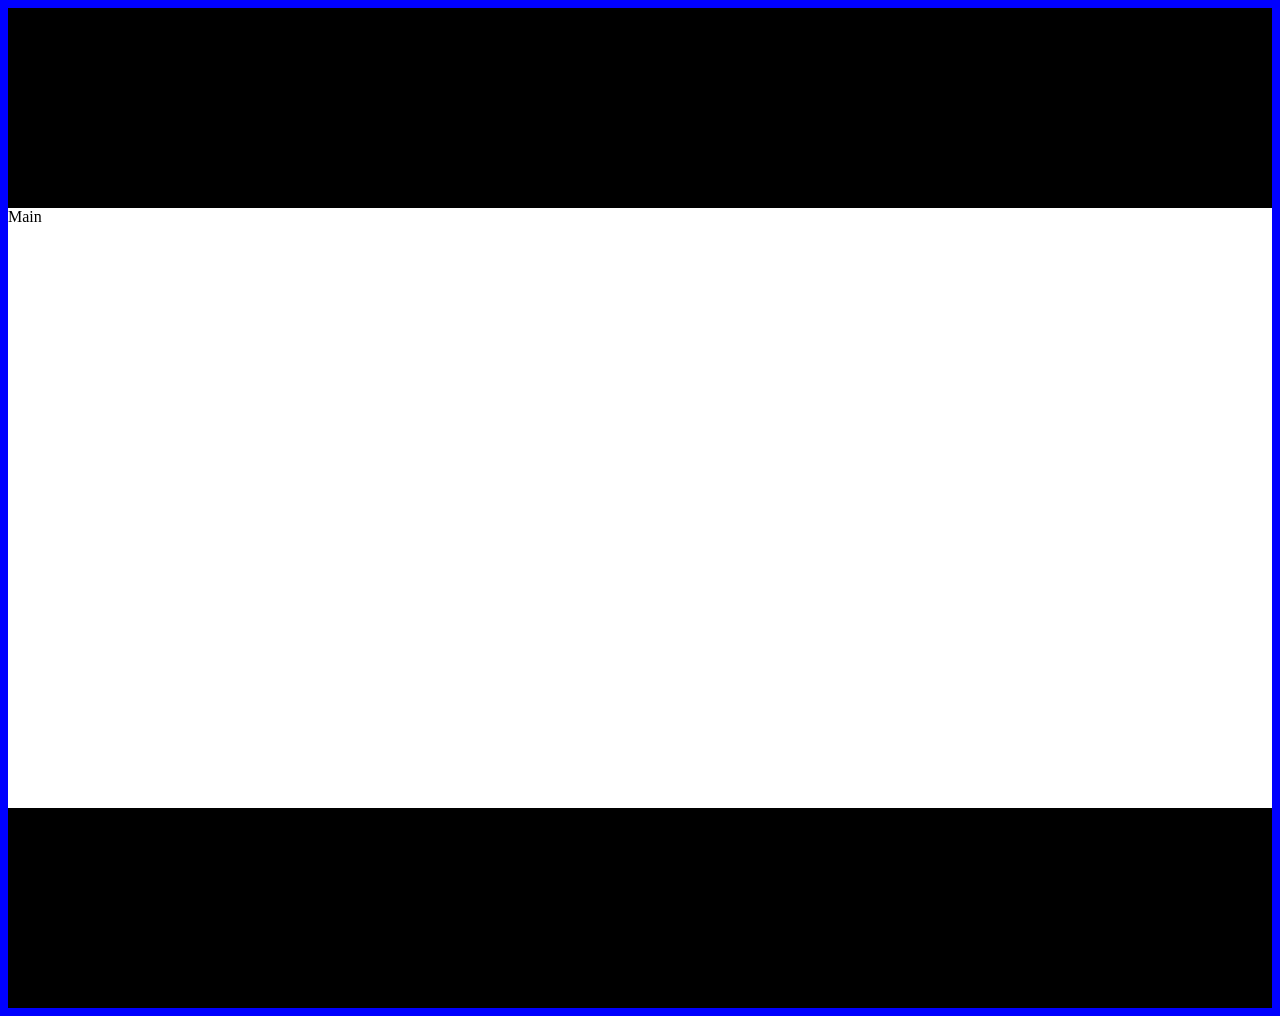
==== index.html @ d4ec5376 "321" ====
<!DOCTYPE html>
<html lang="en">
<head>
    <meta charset="UTF-8">
    <meta name="viewport" content="width=device-width, initial-scale=1.0">
    <title>CSS vars</title>
    <link rel="stylesheet" href="style.css">
</head>
<body>
    <section class="cta">
    <header> Header </header>
    <main> Main </main>
    <footer> Footer </footer>
        
    
</body>
</html>
---- style.css ----
:root{
    --primary-color: blue;
    --secondary-color: black;
    --background-color: white ;
    --text-color: black;
    
}


body{
    background-color: var(--primary-color);
}


header{
    height:200px;
    background-color: var(--secondary-color);
}
main{
    height:600px;
    background-color: var(--background-color);
}
footer{
    height:200px;
    background-color: var(--secondary-color);
}
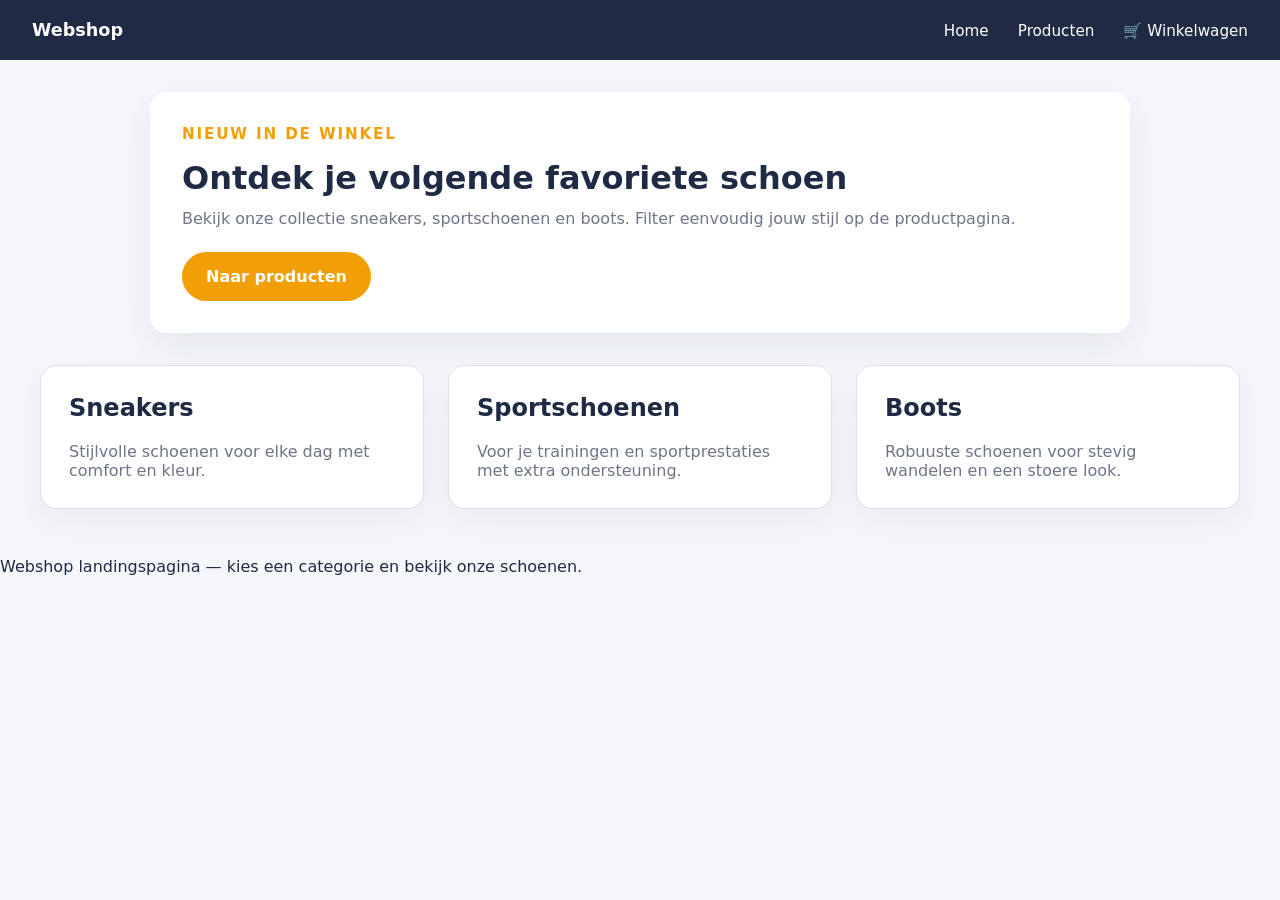
==== commit dd1cdedb: "benen" ====
--- a/index.html
+++ b/index.html
@@ -1,17 +1,49 @@
 <!DOCTYPE html>
-<html lang="en">
+<html lang="nl">
 <head>
     <meta charset="UTF-8">
     <meta name="viewport" content="width=device-width, initial-scale=1.0">
-    <title>CSS vars</title>
+    <title>Webshop Landingspagina</title>
     <link rel="stylesheet" href="style.css">
 </head>
 <body>
-    <section class="cta">
-    <header> Header </header>
-    <main> Main </main>
-    <footer> Footer </footer>
-        
-    
+    <header class="topbar">
+        <div class="logo">Webshop</div>
+        <nav>
+            <a href="index.html">Home</a>
+            <a href="products.html">Producten</a>
+            <a href="cart.html">🛒 Winkelwagen</a>
+        </nav>
+    </header>
+
+    <main>
+        <section class="hero landing-hero">
+            <div>
+                <span class="eyebrow">Nieuw in de winkel</span>
+                <h1>Ontdek je volgende favoriete schoen</h1>
+                <p>Bekijk onze collectie sneakers, sportschoenen en boots. Filter eenvoudig jouw stijl op de productpagina.</p>
+                <a class="button" href="products.html">Naar producten</a>
+            </div>
+        </section>
+
+        <section id="aanbod" class="feature-grid">
+            <article>
+                <h2>Sneakers</h2>
+                <p>Stijlvolle schoenen voor elke dag met comfort en kleur.</p>
+            </article>
+            <article>
+                <h2>Sportschoenen</h2>
+                <p>Voor je trainingen en sportprestaties met extra ondersteuning.</p>
+            </article>
+            <article>
+                <h2>Boots</h2>
+                <p>Robuuste schoenen voor stevig wandelen en een stoere look.</p>
+            </article>
+        </section>
+    </main>
+
+    <footer>
+        <p>Webshop landingspagina — kies een categorie en bekijk onze schoenen.</p>
+    </footer>
 </body>
 </html> 
--- a/style.css
+++ b/style.css
@@ -1,26 +1,463 @@
-:root{
-    --primary-color: blue;
-    --secondary-color: black;
-    --background-color: white ;
-    --text-color: black;
-    
-}
-
-
-body{
+:root {
+    --primary-color: #f5f7fb;
+    --secondary-color: #1f2a44;
+    --accent-color: #f29f05;
+    --card-color: #ffffff;
+    --text-color: #1f2a44;
+    --muted-color: #6d7586;
+    --border-color: #dce1ea;
+    --radius: 16px;
+}
+
+* {
+    box-sizing: border-box;
+}
+
+body {
+    margin: 0;
+    font-family: Inter, system-ui, -apple-system, BlinkMacSystemFont, 'Segoe UI', sans-serif;
+    color: var(--text-color);
     background-color: var(--primary-color);
 }
 
-
-header{
-    height:200px;
+img {
+    display: block;
+    width: 100%;
+    height: auto;
+}
+
+.topbar {
+    display: flex;
+    justify-content: space-between;
+    align-items: center;
+    padding: 1.25rem 2rem;
     background-color: var(--secondary-color);
-}
-main{
-    height:600px;
-    background-color: var(--background-color);
-}
-footer{
-    height:200px;
+    color: white;
+}
+
+.topbar .logo {
+    font-weight: 700;
+    font-size: 1.1rem;
+}
+
+.topbar nav a {
+    color: white;
+    text-decoration: none;
+    margin-left: 1.5rem;
+    font-size: 0.95rem;
+}
+
+main {
+    padding: 2rem;
+}
+
+.hero {
+    max-width: 960px;
+    margin: 0 auto 2rem;
+    padding: 2rem;
+    border-radius: var(--radius);
+    background-color: white;
+    box-shadow: 0 12px 35px rgba(31, 42, 68, 0.08);
+}
+
+.hero h1 {
+    margin: 0 0 0.75rem;
+    font-size: clamp(2rem, 2.5vw, 3rem);
+}
+
+.hero p {
+    margin: 0;
+    color: var(--muted-color);
+    font-size: 1rem;
+}
+
+.landing-hero {
+    max-width: 980px;
+    text-align: left;
+}
+
+.landing-hero .eyebrow {
+    display: inline-block;
+    margin-bottom: 1rem;
+    font-size: 0.95rem;
+    font-weight: 700;
+    color: var(--accent-color);
+    text-transform: uppercase;
+    letter-spacing: 0.12em;
+}
+
+.button {
+    display: inline-block;
+    margin-top: 1.5rem;
+    padding: 0.95rem 1.5rem;
+    border-radius: 999px;
+    background-color: var(--accent-color);
+    color: white;
+    text-decoration: none;
+    font-weight: 700;
+    transition: transform 0.2s ease, box-shadow 0.2s ease;
+}
+
+.button:hover {
+    transform: translateY(-2px);
+    box-shadow: 0 12px 25px rgba(242, 159, 5, 0.24);
+}
+
+.feature-grid {
+    display: grid;
+    grid-template-columns: repeat(3, minmax(0, 1fr));
+    gap: 1.5rem;
+    max-width: 1200px;
+    margin: 2rem auto 0;
+}
+
+.feature-grid article {
+    padding: 1.75rem;
+    background-color: white;
+    border-radius: var(--radius);
+    border: 1px solid var(--border-color);
+    box-shadow: 0 12px 35px rgba(31, 42, 68, 0.06);
+}
+
+.feature-grid h2 {
+    margin-top: 0;
+}
+
+.feature-grid p {
+    margin: 0.75rem 0 0;
+    color: var(--muted-color);
+}
+
+.content {
+    display: grid;
+    grid-template-columns: 250px 1fr;
+    gap: 1.5rem;
+    max-width: 1200px;
+    margin: 0 auto;
+}
+
+.sidebar {
+    padding: 1.5rem;
+    border-radius: var(--radius);
+    background-color: white;
+    box-shadow: 0 12px 35px rgba(31, 42, 68, 0.08);
+}
+
+.filters {
+    display: grid;
+    gap: 0.75rem;
+}
+
+.filters button {
+    border: 1px solid var(--border-color);
+    background-color: white;
+    color: var(--text-color);
+    border-radius: 12px;
+    padding: 0.95rem 1rem;
+    font-size: 0.95rem;
+    cursor: pointer;
+    transition: background-color 0.2s ease, border-color 0.2s ease, color 0.2s ease;
+}
+
+.filters button:hover,
+.filters button.active {
+    background-color: var(--accent-color);
+    color: white;
+    border-color: var(--accent-color);
+}
+
+.product-grid {
+    padding: 0;
+}
+
+.products {
+    display: grid;
+    grid-template-columns: repeat(auto-fit, minmax(220px, 1fr));
+    gap: 1.5rem;
+    list-style: none;
+    padding: 0;
+    margin: 0;
+}
+
+.product {
+    background-color: var(--card-color);
+    border: 1px solid var(--border-color);
+    border-radius: var(--radius);
+    overflow: hidden;
+    box-shadow: 0 10px 25px rgba(31, 42, 68, 0.08);
+    display: flex;
+    flex-direction: column;
+}
+
+.product img {
+    width: 100%;
+    height: 220px;
+    object-fit: cover;
+}
+
+.product h2 {
+    margin: 1rem 1rem 0;
+    font-size: 1.1rem;
+}
+
+.product p {
+    margin: 0.5rem 1rem;
+    color: var(--muted-color);
+    line-height: 1.5;
+    flex-grow: 1;
+}
+
+.product-footer {
+    display: flex;
+    justify-content: space-between;
+    align-items: center;
+    margin: 1rem;
+    gap: 0.75rem;
+    margin-top: auto;
+}
+
+.price {
+    font-weight: 700;
+    font-size: 1.1rem;
+    color: var(--accent-color);
+}
+
+.btn-cart {
+    padding: 0.65rem 1rem;
+    border: none;
+    border-radius: 8px;
+    background-color: var(--accent-color);
+    color: white;
+    font-weight: 700;
+    font-size: 0.9rem;
+    cursor: pointer;
+    transition: background-color 0.2s ease, transform 0.1s ease;
+    white-space: nowrap;
+}
+
+.btn-cart:hover {
+    background-color: #e08900;
+    transform: translateY(-2px);
+}
+
+.btn-cart:active {
+    transform: translateY(0);
+}
+
+.cart-container {
+    display: grid;
+    grid-template-columns: 1fr 350px;
+    gap: 2rem;
+    max-width: 1200px;
+    margin: 0 auto 2rem;
+}
+
+.cart-items {
+    background-color: white;
+    border-radius: var(--radius);
+    padding: 2rem;
+    box-shadow: 0 12px 35px rgba(31, 42, 68, 0.08);
+}
+
+.empty-message {
+    text-align: center;
+    padding: 2rem;
+    color: var(--muted-color);
+}
+
+.empty-message p {
+    font-size: 1.1rem;
+    margin-bottom: 1.5rem;
+}
+
+.cart-table {
+    width: 100%;
+    border-collapse: collapse;
+}
+
+.cart-table thead {
+    background-color: var(--primary-color);
+    border-bottom: 2px solid var(--border-color);
+}
+
+.cart-table th {
+    padding: 1rem;
+    text-align: left;
+    font-weight: 700;
+    color: var(--text-color);
+}
+
+.cart-table td {
+    padding: 1rem;
+    border-bottom: 1px solid var(--border-color);
+}
+
+.quantity-input {
+    width: 60px;
+    padding: 0.5rem;
+    border: 1px solid var(--border-color);
+    border-radius: 6px;
+    text-align: center;
+    font-size: 0.95rem;
+}
+
+.btn-remove {
+    padding: 0.5rem 0.75rem;
+    border: 1px solid #d32f2f;
+    background-color: white;
+    color: #d32f2f;
+    border-radius: 6px;
+    font-size: 0.85rem;
+    cursor: pointer;
+    transition: background-color 0.2s ease;
+}
+
+.btn-remove:hover {
+    background-color: #ffebee;
+}
+
+.cart-summary {
+    display: flex;
+    flex-direction: column;
+    gap: 1.5rem;
+}
+
+.summary-box {
+    background-color: white;
+    border-radius: var(--radius);
+    padding: 1.5rem;
+    box-shadow: 0 12px 35px rgba(31, 42, 68, 0.08);
+}
+
+.summary-box h2 {
+    margin-top: 0;
+    margin-bottom: 1.5rem;
+    font-size: 1.2rem;
+}
+
+.summary-row {
+    display: flex;
+    justify-content: space-between;
+    margin-bottom: 0.75rem;
+    font-size: 0.95rem;
+}
+
+.summary-row.total {
+    font-weight: 700;
+    font-size: 1.1rem;
+    color: var(--text-color);
+    margin-top: 1rem;
+}
+
+.summary-row.discount {
+    color: #4CAF50;
+    font-weight: 600;
+}
+
+.summary-box hr {
+    margin: 1rem 0;
+    border: none;
+    border-top: 1px solid var(--border-color);
+}
+
+.button-primary,
+.button-secondary {
+    display: block;
+    width: 100%;
+    padding: 0.95rem;
+    margin-top: 0.75rem;
+    border-radius: 8px;
+    font-weight: 700;
+    text-align: center;
+    text-decoration: none;
+    cursor: pointer;
+    transition: background-color 0.2s ease;
+    border: none;
+}
+
+.button-primary {
+    background-color: var(--accent-color);
+    color: white;
+}
+
+.button-primary:hover {
+    background-color: #e08900;
+}
+
+.button-secondary {
+    background-color: var(--border-color);
+    color: var(--text-color);
+    margin-top: 0.5rem;
+}
+
+.button-secondary:hover {
+    background-color: #c9cfd9;
+}
+
+.promo-box {
+    background-color: white;
+    border-radius: var(--radius);
+    padding: 1.5rem;
+    box-shadow: 0 12px 35px rgba(31, 42, 68, 0.08);
+}
+
+.promo-box h3 {
+    margin-top: 0;
+    margin-bottom: 1rem;
+}
+
+.promo-box input {
+    width: 100%;
+    padding: 0.75rem;
+    border: 1px solid var(--border-color);
+    border-radius: 6px;
+    margin-bottom: 0.75rem;
+    font-size: 0.95rem;
+}
+
+.promo-box button {
+    width: 100%;
+    padding: 0.75rem;
     background-color: var(--secondary-color);
-}
+    color: white;
+    border: none;
+    border-radius: 6px;
+    font-weight: 600;
+    cursor: pointer;
+    transition: background-color 0.2s ease;
+}
+
+.promo-box button:hover {
+    background-color: #0d1520;
+}
+    max-width: 1200px;
+    margin: 2rem auto;
+    padding: 1rem 2rem;
+    color: var(--muted-color);
+    text-align: center;
+}
+
+@media (max-width: 900px) {
+    .content {
+        grid-template-columns: 1fr;
+    }
+
+    .cart-container {
+        grid-template-columns: 1fr;
+    }
+}
+
+@media (max-width: 600px) {
+    .topbar {
+        flex-direction: column;
+        align-items: flex-start;
+    }
+
+    .topbar nav {
+        margin-top: 1rem;
+    }
+
+    .filters button {
+        width: 100%;
+    }
+}
